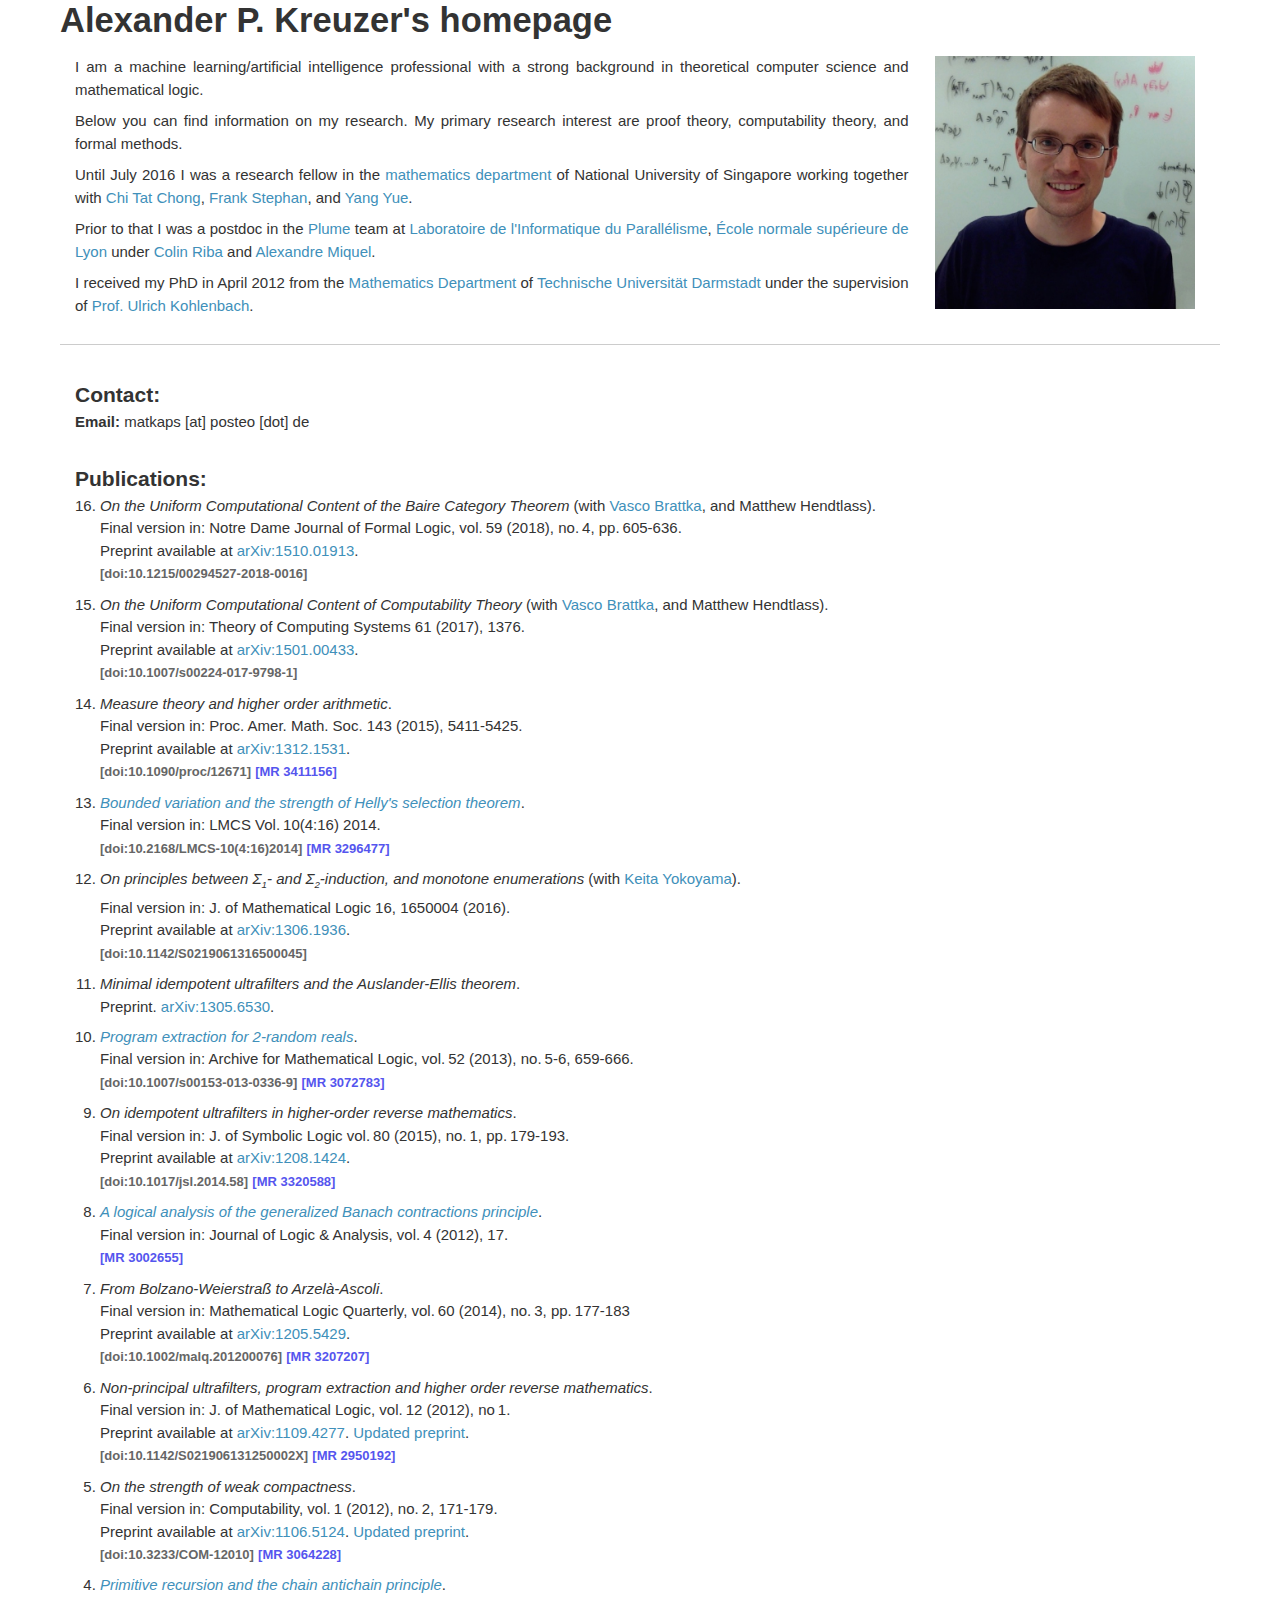
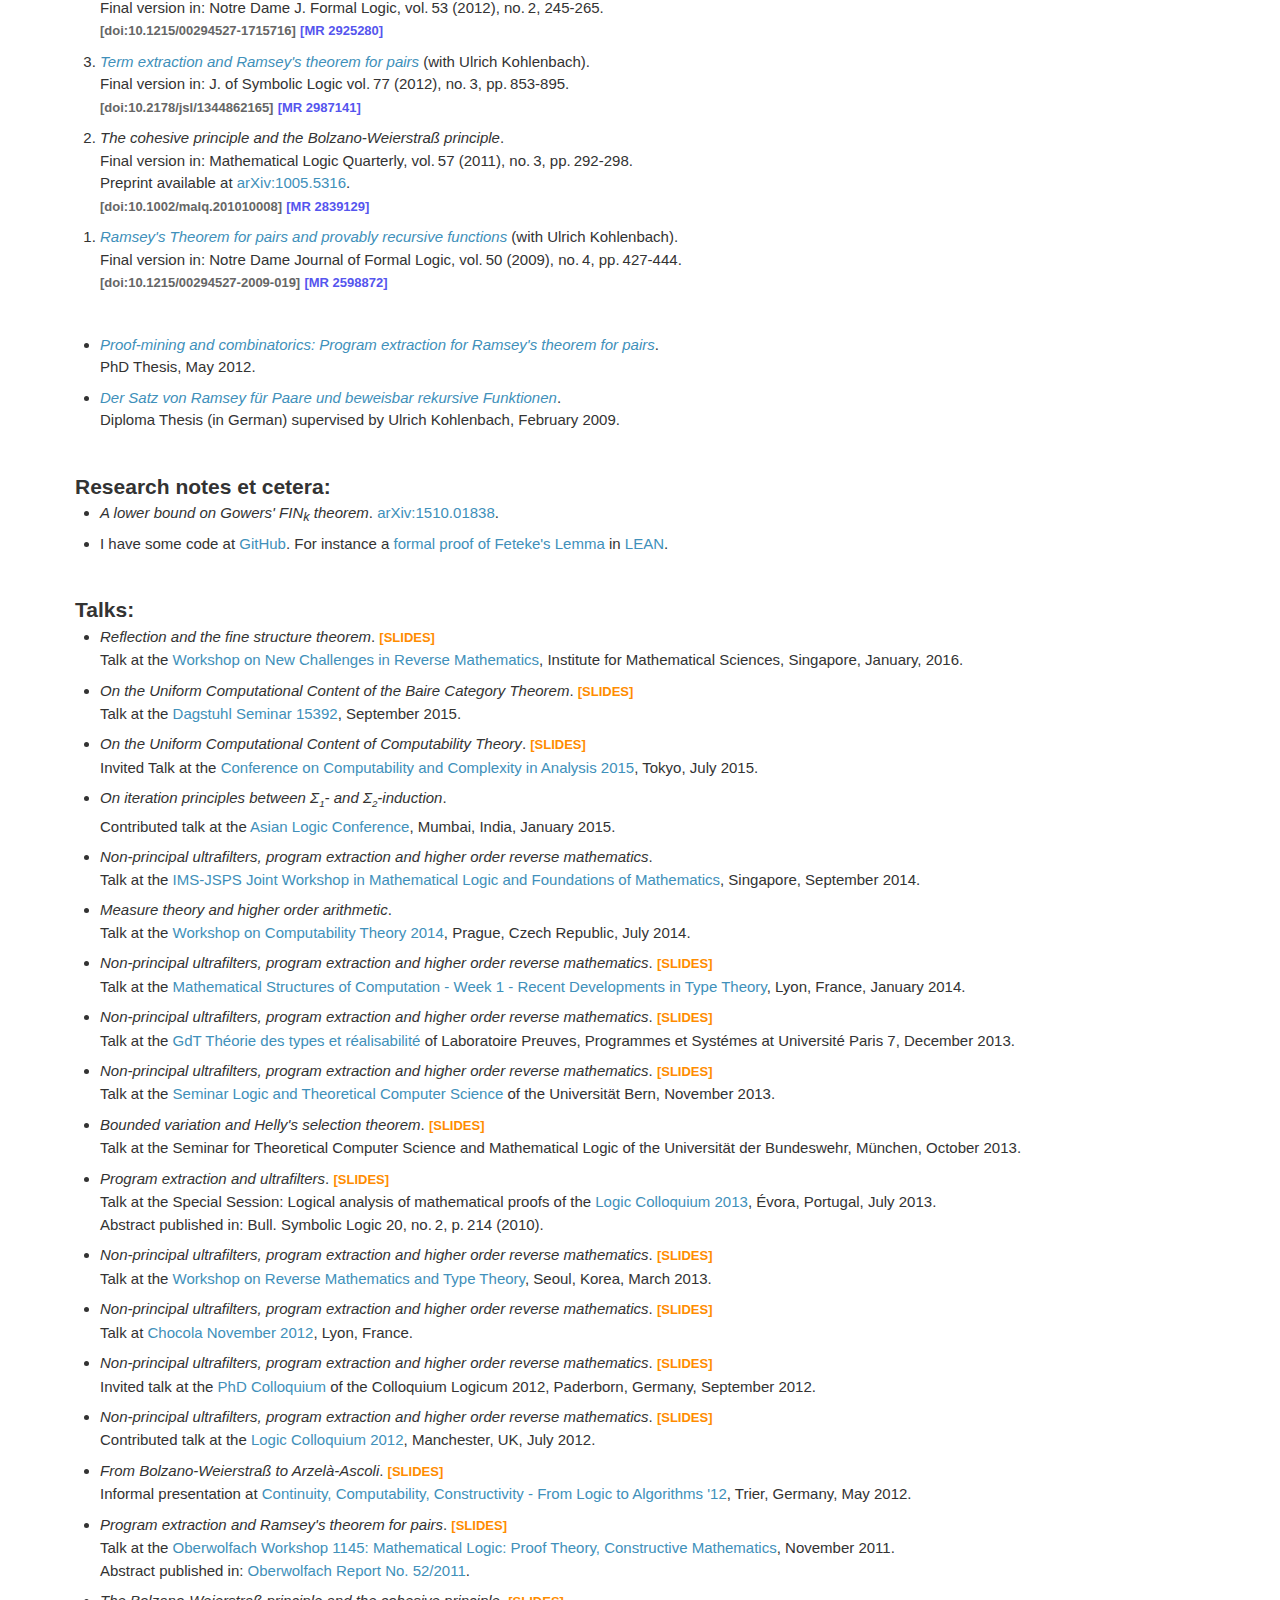
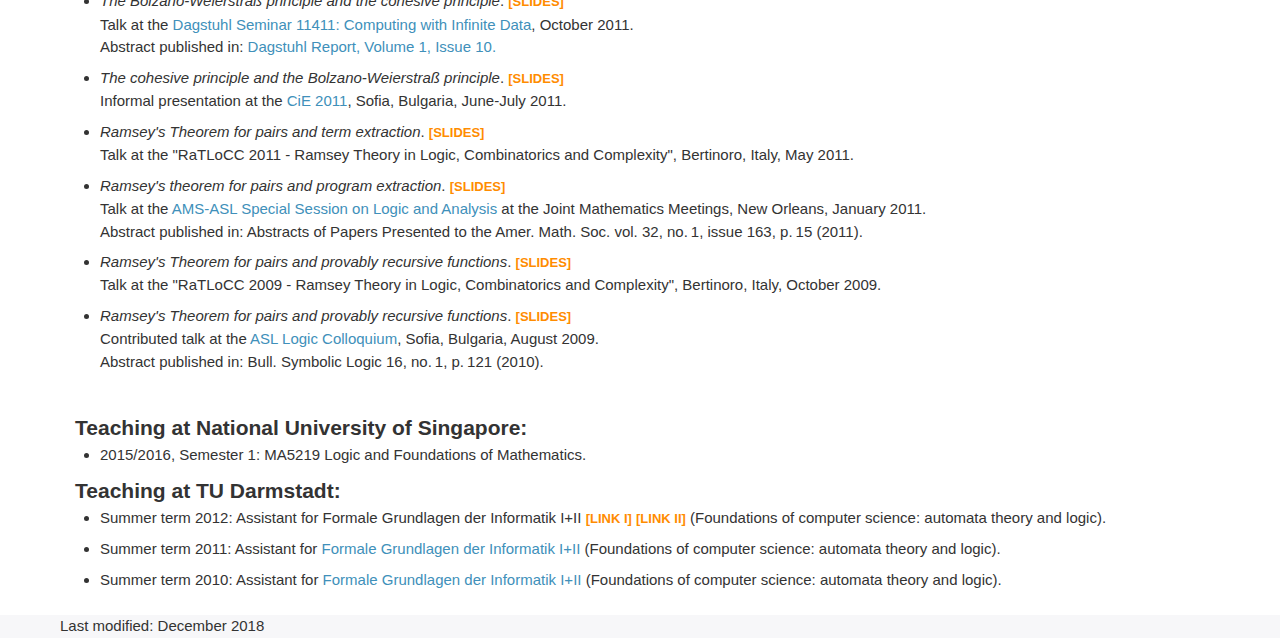
==== matkaps/index.html @ b3647edc "Added matkaps website" ====
<!DOCTYPE html>
<html lang='en'>
    <head>
        <meta charset="utf-8">
        <!--<meta http-equiv="X-UA-Compatible" content="IE=edge,chrome=1">-->
        <title>Alexander Kreuzer's homepage</title>
        <meta name="viewport" content="width=device-width">

        <link rel="stylesheet" href="css/full.min.css">

        <!-- Custom CSS -->
        <link rel="stylesheet" href="css/main.css">
	      
        <link rel="icon" type="image/png" href="favicon.png" />
    </head>
<body>

<!-- Piwik -->
<script type="text/javascript">
  var _paq = _paq || [];
  _paq.push(['trackPageView']);
  _paq.push(['enableLinkTracking']);
  (function() {
    var u="//alexod.hercules.uberspace.de/piwik/";
    _paq.push(['setTrackerUrl', u+'piwik.php']);
    _paq.push(['setSiteId', 1]);
    var d=document, g=d.createElement('script'), s=d.getElementsByTagName('script')[0];
    g.type='text/javascript'; g.async=true; g.defer=true; g.src=u+'piwik.js'; s.parentNode.insertBefore(g,s);
  })();
</script>
<noscript><p><img src="//alexod.hercules.uberspace.de/piwik/piwik.php?idsite=1" style="border:0;" alt="" /></p></noscript>
<!-- End Piwik Code -->


  

  <div class="site-body">
    <div class="site-center">
      <div class="col">
      <h1>Alexander P. Kreuzer's homepage</h1>


<div class="cell">


<div style="float: right; width: 270px; margin-left:0.7cm">
  <img src="port.jpg" width="260" alt="Photo of me" />
</div>
<div style="">
  <p>I am a machine learning/artificial intelligence professional with a strong background
    in theoretical computer science and mathematical logic.

  <p>
    Below you can find information on my research. My primary research interest are proof theory, computability theory, and formal methods.
  </p>

  <p>Until July 2016 I was a research fellow in the
    <a href="http://www.math.nus.edu.sg">mathematics department</a> of National University of Singapore
     working together with <a href="http://www.math.nus.edu.sg/~chongct/">Chi Tat Chong</a>,
    <a href="https://www.comp.nus.edu.sg/~fstephan/">Frank Stephan</a>,
    and <a href="http://www.math.nus.edu.sg/~matyangy/">Yang Yue</a>.
  </p>

  <p>Prior to that I was a postdoc in the <a href="http://www.ens-lyon.fr/LIP/PLUME/">Plume</a> team
    at <a href="http://www.ens-lyon.fr/LIP/">Laboratoire de l'Informatique du Parallélisme</a>,
    <a href="http://www.ens-lyon.fr/en/">École normale supérieure de Lyon</a>
    under <a href="http://perso.ens-lyon.fr/colin.riba/">Colin Riba</a>
    and <a href="http://www.fing.edu.uy/~amiquel/">Alexandre Miquel</a>.
  </p>

  <p>I received my PhD in April 2012 from the <a href="http://www3.mathematik.tu-darmstadt.de/en">Mathematics Department</a>
    of <a href="http://www.tu-darmstadt.de/index.en.jsp">Technische Universit&auml;t Darmstadt</a> under the supervision of
    <a href="http://www.mathematik.tu-darmstadt.de/~kohlenbach/">Prof. Ulrich Kohlenbach</a>.
  </p>
</div>

</div>

<hr/>

<div class="coll"><div class="cell">
<h3>Contact:</h3>
<b>Email:</b> matkaps&nbsp;[at]&nbsp;posteo&nbsp;[dot]&nbsp;de
</div></div>



<div class="coll"><div class="cell">
<h3>Publications:</h3>

<ol reversed>
  
  <li>
    
    <span class="title">On the Uniform Computational Content of the Baire Category Theorem</span> (with <a href="http://cca-net.de/vasco/">Vasco Brattka</a>, and Matthew Hendtlass).
    
    
      <br/>Final version in: Notre Dame Journal of Formal Logic, vol.&#x202F;59 (2018), no.&#x202F;4, pp.&#x202F;605-636.
      
      <br/>Preprint available at <a href="http://arxiv.org/abs/1510.01913">arXiv:1510.01913</a>.
      
    
    
    <br/>
    <a class="doi" href="http://dx.doi.org/doi:10.1215/00294527-2018-0016">[doi:10.1215/00294527-2018-0016]</a>
    
    
  </li>
  
  <li>
    
    <span class="title">On the Uniform Computational Content of Computability Theory</span> (with <a href="http://cca-net.de/vasco/">Vasco Brattka</a>, and Matthew Hendtlass).
    
    
      <br/>Final version in: Theory of Computing Systems 61 (2017), 1376.
      
      <br/>Preprint available at <a href="http://arxiv.org/abs/1501.00433">arXiv:1501.00433</a>.
      
    
    
    <br/>
    <a class="doi" href="http://dx.doi.org/doi:10.1007/s00224-017-9798-1">[doi:10.1007/s00224-017-9798-1]</a>
    
    
  </li>
  
  <li>
    
    <span class="title">Measure theory and higher order arithmetic</span>.
    
    
      <br/>Final version in: Proc. Amer. Math. Soc. 143 (2015), 5411-5425.
      
      <br/>Preprint available at <a href="http://arxiv.org/abs/1312.1531">arXiv:1312.1531</a>.
      
    
    
    <br/>
    <a class="doi" href="http://dx.doi.org/doi:10.1090/proc/12671">[doi:10.1090/proc/12671]</a>
    
    
    <a class="mr" href="http://www.ams.org/mathscinet-getitem?mr=MR3411156">[MR&nbsp;3411156]</a>
    
  </li>
  
  <li>
    
    <a class="title" href="https://lmcs.episciences.org/980">Bounded variation and the strength of Helly's selection theorem</a>.
    
    
      <br/>Final version in: LMCS Vol.&#x202F;10(4:16) 2014.
      
    
    
    <br/>
    <a class="doi" href="http://dx.doi.org/doi:10.2168/LMCS-10(4:16)2014">[doi:10.2168/LMCS-10(4:16)2014]</a>
    
    
    <a class="mr" href="http://www.ams.org/mathscinet-getitem?mr=MR3296477">[MR&nbsp;3296477]</a>
    
  </li>
  
  <li>
    
    <span class="title">On principles between &Sigma;<span class="sub">1</span>- and &Sigma;<span class="sub">2</span>-induction, and monotone enumerations</span> (with <a href="http://www.jaist.ac.jp/~y-keita/">Keita Yokoyama</a>).
    
    
      <br/>Final version in: J. of Mathematical Logic 16, 1650004 (2016).
      
      <br/>Preprint available at <a href="http://arxiv.org/abs/1306.1936">arXiv:1306.1936</a>.
      
    
    
    <br/>
    <a class="doi" href="http://dx.doi.org/doi:10.1142/S0219061316500045">[doi:10.1142/S0219061316500045]</a>
    
    
  </li>
  
  <li>
    
    <span class="title">Minimal idempotent ultrafilters and the Auslander-Ellis theorem</span>.
    
    
      <br/>Preprint.
      
      <a href="http://arxiv.org/abs/1305.6530">arXiv:1305.6530</a>.
      
    
    
    
    
    
  </li>
  
  <li>
    
    <a class="title" href="files/ran.rev.pdf">Program extraction for 2-random reals</a>.
    
    
      <br/>Final version in: Archive for Mathematical Logic, vol.&#x202F;52 (2013), no.&#x202F;5-6, 659-666.
      
    
    
    <br/>
    <a class="doi" href="http://dx.doi.org/doi:10.1007/s00153-013-0336-9">[doi:10.1007/s00153-013-0336-9]</a>
    
    
    <a class="mr" href="http://www.ams.org/mathscinet-getitem?mr=MR3072783">[MR&nbsp;3072783]</a>
    
  </li>
  
  <li>
    
    <span class="title">On idempotent ultrafilters in higher-order reverse mathematics</span>.
    
    
      <br/>Final version in: J. of Symbolic Logic vol.&#x202F;80 (2015), no.&#x202F;1, pp.&#x202F;179-193.
      
      <br/>Preprint available at <a href="http://arxiv.org/abs/1208.1424">arXiv:1208.1424</a>.
      
    
    
    <br/>
    <a class="doi" href="http://dx.doi.org/doi:10.1017/jsl.2014.58">[doi:10.1017/jsl.2014.58]</a>
    
    
    <a class="mr" href="http://www.ams.org/mathscinet-getitem?mr=MR3320588">[MR&nbsp;3320588]</a>
    
  </li>
  
  <li>
    
    <a class="title" href="http://logicandanalysis.org/index.php/jla/article/view/178/68">A logical analysis of the generalized Banach contractions principle</a>.
    
    
      <br/>Final version in: Journal of Logic &amp; Analysis, vol.&#x202F;4 (2012), 17.
      
    
    
    <br/>
    
    
    <a class="mr" href="http://www.ams.org/mathscinet-getitem?mr=MR3002655">[MR&nbsp;3002655]</a>
    
  </li>
  
  <li>
    
    <span class="title">From Bolzano-Weierstraß to Arzelà-Ascoli</span>.
    
    
      <br/>Final version in: Mathematical Logic Quarterly, vol.&#x202F;60 (2014), no.&#x202F;3, pp.&#x202F;177-183
      
      <br/>Preprint available at <a href="http://arxiv.org/abs/1205.5429">arXiv:1205.5429</a>.
      
    
    
    <br/>
    <a class="doi" href="http://dx.doi.org/doi:10.1002/malq.201200076">[doi:10.1002/malq.201200076]</a>
    
    
    <a class="mr" href="http://www.ams.org/mathscinet-getitem?mr=MR3207207">[MR&nbsp;3207207]</a>
    
  </li>
  
  <li>
    
    <span class="title">Non-principal ultrafilters, program extraction and higher order reverse mathematics</span>.
    
    
      <br/>Final version in: J. of Mathematical Logic, vol.&#x202F;12 (2012), no&#x202F;1.
      
      <br/>Preprint available at <a href="http://arxiv.org/abs/1109.4277">arXiv:1109.4277</a>.
      
    
    <a href="files/ultra.pdf">Updated preprint</a>.
    <br/>
    <a class="doi" href="http://dx.doi.org/doi:10.1142/S021906131250002X">[doi:10.1142/S021906131250002X]</a>
    
    
    <a class="mr" href="http://www.ams.org/mathscinet-getitem?mr=MR2950192">[MR&nbsp;2950192]</a>
    
  </li>
  
  <li>
    
    <span class="title">On the strength of weak compactness</span>.
    
    
      <br/>Final version in: Computability, vol.&#x202F;1 (2012), no.&#x202F;2, 171-179.
      
      <br/>Preprint available at <a href="http://arxiv.org/abs/1106.5124">arXiv:1106.5124</a>.
      
    
    <a href="files/weak.rev.pdf">Updated preprint</a>.
    <br/>
    <a class="doi" href="http://dx.doi.org/doi:10.3233/COM-12010">[doi:10.3233/COM-12010]</a>
    
    
    <a class="mr" href="http://www.ams.org/mathscinet-getitem?mr=MR3064228">[MR&nbsp;3064228]</a>
    
  </li>
  
  <li>
    
    <a class="title" href="files/PrimrecCAC.rev2.pdf">Primitive recursion and the chain antichain principle</a>.
    
    
      <br/>Final version in: Notre Dame J. Formal Logic, vol.&#x202F;53 (2012), no.&#x202F;2, 245-265.
      
    
    
    <br/>
    <a class="doi" href="http://dx.doi.org/doi:10.1215/00294527-1715716">[doi:10.1215/00294527-1715716]</a>
    
    
    <a class="mr" href="http://www.ams.org/mathscinet-getitem?mr=MR2925280">[MR&nbsp;2925280]</a>
    
  </li>
  
  <li>
    
    <a class="title" href="files/TermExtractionAndRT22.final.pdf">Term extraction and Ramsey's theorem for pairs</a> (with Ulrich Kohlenbach).
    
    
      <br/>Final version in: J. of Symbolic Logic vol.&#x202F;77 (2012), no.&#x202F;3, pp.&#x202F;853-895.
      
    
    
    <br/>
    <a class="doi" href="http://dx.doi.org/doi:10.2178/jsl/1344862165">[doi:10.2178/jsl/1344862165]</a>
    
    
    <a class="mr" href="http://www.ams.org/mathscinet-getitem?mr=MR2987141">[MR&nbsp;2987141]</a>
    
  </li>
  
  <li>
    
    <span class="title">The cohesive principle and the Bolzano-Weierstra&szlig; principle</span>.
    
    
      <br/>Final version in: Mathematical Logic Quarterly, vol.&#x202F;57 (2011), no.&#x202F;3, pp.&#x202F;292-298.
      
      <br/>Preprint available at <a href="http://arxiv.org/abs/1005.5316">arXiv:1005.5316</a>.
      
    
    
    <br/>
    <a class="doi" href="http://dx.doi.org/doi:10.1002/malq.201010008">[doi:10.1002/malq.201010008]</a>
    
    
    <a class="mr" href="http://www.ams.org/mathscinet-getitem?mr=MR2839129">[MR&nbsp;2839129]</a>
    
  </li>
  
  <li>
    
    <a class="title" href="http://www.mathematik.tu-darmstadt.de/~kohlenbach/KreuzerKohlenbach.pdf">Ramsey's Theorem for pairs and provably recursive functions</a> (with Ulrich Kohlenbach).
    
    
      <br/>Final version in: Notre Dame Journal of Formal Logic, vol.&#x202F;50 (2009), no.&#x202F;4, pp.&#x202F;427-444.
      
    
    
    <br/>
    <a class="doi" href="http://dx.doi.org/doi:10.1215/00294527-2009-019">[doi:10.1215/00294527-2009-019]</a>
    
    
    <a class="mr" href="http://www.ams.org/mathscinet-getitem?mr=MR2598872">[MR&nbsp;2598872]</a>
    
  </li>
  
</ol>
</div></div>


<div class="coll"><div class="cell">
<ul>
  <li><a class="title" href="http://tuprints.ulb.tu-darmstadt.de/2972">Proof-mining and combinatorics: Program extraction for Ramsey's theorem for pairs</a>.<br />
     PhD Thesis, May 2012.
  </li>
  <li>
    <a class="title" href="files/dipl.pdf">Der Satz von Ramsey f&uuml;r Paare und beweisbar rekursive Funktionen</a>.<br/>
    Diploma Thesis (in German) supervised by Ulrich Kohlenbach, February 2009.
  </li>
</ul>
</div></div>

<div class="coll"><div class="cell">
  <h3>Research notes et cetera:</h3>
<ul>
  <li><span class="title">A lower bound on Gowers' FIN<sub>k</sub> theorem</span>.
  <a href="http://arxiv.org/abs/1510.01838">arXiv:1510.01838</a>.
  </li>
  <li>I have some code at <a href="https://github.com/akreuzer/">GitHub</a>. For instance a <a href="https://github.com/akreuzer/feteke-lean">formal proof of Feteke's Lemma</a> in <a href="https://leanprover.github.io/">LEAN</a>.
</ul>
</div></div>


<div class="coll"><div class="cell">
<h3>Talks:</h3>

<ul>
  
  <li>
    <span class="title">Reflection and the fine structure theorem</span>.
    
    <a class="slides" href="files/sing16.pdf">[SLIDES]</a>
    
    <br/>
    Talk at the <a href="http://www2.ims.nus.edu.sg/Programs/016reverse/">Workshop on New Challenges in Reverse Mathematics</a>, Institute for Mathematical Sciences, Singapore, January, 2016.
  </li>
  
  <li>
    <span class="title">On the Uniform Computational Content of the Baire Category Theorem</span>.
    
    <a class="slides" href="files/dagstuhl15.pdf">[SLIDES]</a>
    
    <br/>
    Talk at the <a href="https://www.dagstuhl.de/en/program/calendar/semhp/?semnr=15392">Dagstuhl Seminar 15392</a>, September 2015.
  </li>
  
  <li>
    <span class="title">On the Uniform Computational Content of Computability Theory</span>.
    
    <a class="slides" href="files/cca2015.pdf">[SLIDES]</a>
    
    <br/>
    Invited Talk at the <a href="http://cca-net.de/cca2015/">Conference on Computability and Complexity in Analysis 2015</a>, Tokyo, July 2015.
  </li>
  
  <li>
    <span class="title">On iteration principles between &Sigma;<span class="sub">1</span>- and &Sigma;<span class="sub">2</span>-induction</span>.
    
    <br/>
    Contributed talk at the <a href="http://www.cse.iitb.ac.in/~alc15/">Asian Logic Conference</a>, Mumbai, India, January 2015.
  </li>
  
  <li>
    <span class="title">Non-principal ultrafilters, program extraction and higher order reverse mathematics</span>.
    
    <br/>
    Talk at the <a href="http://www2.ims.nus.edu.sg/Programs/014wlogic/index.php">IMS-JSPS Joint Workshop in Mathematical Logic and Foundations of Mathematics</a>, Singapore, September 2014.
  </li>
  
  <li>
    <span class="title">Measure theory and higher order arithmetic</span>.
    
    <br/>
    Talk at the <a href="http://www.computability.org/wct/wctprague/index.html">Workshop on Computability Theory 2014</a>, Prague, Czech Republic, July 2014.
  </li>
  
  <li>
    <span class="title">Non-principal ultrafilters, program extraction and higher order reverse mathematics</span>.
    
    <a class="slides" href="files/lyon14.pdf">[SLIDES]</a>
    
    <br/>
    Talk at the <a href="http://smc2014.univ-lyon1.fr/doku.php?id=week1">Mathematical Structures of Computation - Week 1 - Recent Developments in Type Theory</a>, Lyon, France, January 2014.
  </li>
  
  <li>
    <span class="title">Non-principal ultrafilters, program extraction and higher order reverse mathematics</span>.
    
    <a class="slides" href="files/paris13.pdf">[SLIDES]</a>
    
    <br/>
    Talk at the <a href="http://www.pps.univ-paris-diderot.fr/gdt-types-realisabilite/">GdT Th&eacute;orie des types et r&eacute;alisabilit&eacute;</a> of Laboratoire Preuves, Programmes et Syst&eacute;mes at Universit&eacute; Paris 7, December 2013.
  </li>
  
  <li>
    <span class="title">Non-principal ultrafilters, program extraction and higher order reverse mathematics</span>.
    
    <a class="slides" href="files/bern13.pdf">[SLIDES]</a>
    
    <br/>
    Talk at the <a href="http://www.ltg.unibe.ch/lectures/HS13/LTCS">Seminar Logic and Theoretical Computer Science</a>  of the Universit&auml;t Bern, November 2013.
  </li>
  
  <li>
    <span class="title">Bounded variation and Helly's selection theorem</span>.
    
    <a class="slides" href="files/munich13.pdf">[SLIDES]</a>
    
    <br/>
    Talk at the Seminar for Theoretical Computer Science and Mathematical Logic of the Universit&auml;t der Bundeswehr, M&uuml;nchen, October 2013.
  </li>
  
  <li>
    <span class="title">Program extraction and ultrafilters</span>.
    
    <a class="slides" href="files/evora13.pdf">[SLIDES]</a>
    
    <br/>
    Talk at the Special Session: Logical analysis of mathematical proofs of the <a href="http://ptmat.fc.ul.pt/LC2013/">Logic Colloquium 2013</a>, &Eacute;vora, Portugal, July 2013.<br /> Abstract published in: Bull. Symbolic Logic 20, no.&#x202F;2, p.&#x202F;214 (2010).

  </li>
  
  <li>
    <span class="title">Non-principal ultrafilters, program extraction and higher order reverse mathematics</span>.
    
    <a class="slides" href="files/seoul13.pdf">[SLIDES]</a>
    
    <br/>
    Talk at the <a href="http://formal.hknu.ac.kr/RevMath/workshop.html">Workshop on Reverse Mathematics and Type Theory</a>, Seoul, Korea, March 2013.
  </li>
  
  <li>
    <span class="title">Non-principal ultrafilters, program extraction and higher order reverse mathematics</span>.
    
    <a class="slides" href="files/chocola12.pdf">[SLIDES]</a>
    
    <br/>
    Talk at <a href="http://chocola.ens-lyon.fr/events/seminaire-2012-11-15/">Chocola November 2012</a>, Lyon, France.
  </li>
  
  <li>
    <span class="title">Non-principal ultrafilters, program extraction and higher order reverse mathematics</span>.
    
    <a class="slides" href="files/paderborn12.pdf">[SLIDES]</a>
    
    <br/>
    Invited talk at the <a href="http://www.math.uni-hamburg.de/home/loewe/CL2012/phdcolloquium.html">PhD Colloquium</a> of the Colloquium Logicum 2012, Paderborn, Germany, September 2012.
  </li>
  
  <li>
    <span class="title">Non-principal ultrafilters, program extraction and higher order reverse mathematics</span>.
    
    <a class="slides" href="files/manchester.pdf">[SLIDES]</a>
    
    <br/>
    Contributed talk at the <a href="http://www.cl.eps.manchester.ac.uk/medialand/maths/archived-events/workshops/www.mims.manchester.ac.uk/events/workshops/LC2012/">Logic Colloquium 2012</a>, Manchester, UK, July 2012.
  </li>
  
  <li>
    <span class="title">From Bolzano-Weierstraß to Arzelà-Ascoli</span>.
    
    <a class="slides" href="files/trier.pdf">[SLIDES]</a>
    
    <br/>
    Informal presentation at <a href="http://computal.uni-trier.de/?page_id=28">Continuity, Computability, Constructivity - From Logic to Algorithms '12</a>, Trier, Germany, May 2012.
  </li>
  
  <li>
    <span class="title">Program extraction and Ramsey's theorem for pairs</span>.
    
    <a class="slides" href="files/mfo11.pdf">[SLIDES]</a>
    
    <br/>
    Talk at the <a href="https://www.mfo.de/occasion/1145">Oberwolfach Workshop 1145: Mathematical Logic: Proof Theory, Constructive Mathematics</a>, November 2011. <br /> Abstract published in: <a href="https://www.mfo.de/document/1145/OWR_2011_52.pdf">Oberwolfach Report No. 52/2011</a>.

  </li>
  
  <li>
    <span class="title">The Bolzano-Weierstraß principle and the cohesive principle</span>.
    
    <a class="slides" href="files/dagstuhl11.pdf">[SLIDES]</a>
    
    <br/>
    Talk at the <a href="http://www.dagstuhl.de/11411">Dagstuhl Seminar 11411: Computing with Infinite Data</a>, October 2011.<br /> Abstract published in: <a href="http://dx.doi.org/10.4230/DagRep.1.10.14">Dagstuhl Report, Volume 1, Issue 10.</a>

  </li>
  
  <li>
    <span class="title">The cohesive principle and the Bolzano-Weierstraß principle</span>.
    
    <a class="slides" href="files/sofia2011.pdf">[SLIDES]</a>
    
    <br/>
    Informal presentation at the <a href="http://cie2011.fmi.uni-sofia.bg/">CiE 2011</a>, Sofia, Bulgaria, June-July 2011.
  </li>
  
  <li>
    <span class="title">Ramsey's Theorem for pairs and term extraction</span>.
    
    <a class="slides" href="files/bertinoro2011.pdf">[SLIDES]</a>
    
    <br/>
    Talk at the &quot;RaTLoCC 2011 - Ramsey Theory in Logic, Combinatorics and Complexity&quot;, Bertinoro, Italy, May 2011.
  </li>
  
  <li>
    <span class="title">Ramsey's theorem for pairs and program extraction</span>.
    
    <a class="slides" href="files/neworleans2011.pdf">[SLIDES]</a>
    
    <br/>
    Talk at the <a href="http://www.ams.org/meetings/national/jmm/2125_program_ss36.html">AMS-ASL Special Session on Logic and Analysis</a> at the Joint Mathematics Meetings, New Orleans, January 2011.<br/> Abstract published in: Abstracts of Papers Presented to the Amer. Math. Soc. vol. 32, no.&#x202F;1, issue 163, p.&#x202F;15 (2011).

  </li>
  
  <li>
    <span class="title">Ramsey's Theorem for pairs and provably recursive functions</span>.
    
    <a class="slides" href="files/bertinoro2009.pdf">[SLIDES]</a>
    
    <br/>
    Talk at the &quot;RaTLoCC 2009 - Ramsey Theory in Logic, Combinatorics and Complexity&quot;, Bertinoro, Italy, October 2009.
  </li>
  
  <li>
    <span class="title">Ramsey's Theorem for pairs and provably recursive functions</span>.
    
    <a class="slides" href="files/sofia2009.pdf">[SLIDES]</a>
    
    <br/>
    Contributed talk at the <a href="http://lc2009.fmi.uni-sofia.bg/">ASL Logic Colloquium</a>, Sofia, Bulgaria,  August 2009.<br /> Abstract published in: Bull. Symbolic Logic 16, no.&#x202F;1, p.&#x202F;121 (2010).

  </li>
  
</ul>
</div></div>

<div class="coll"><div class="cell">
<h3>Teaching at National University of Singapore:</h3>
<ul>
    <li>2015/2016, Semester 1: MA5219 Logic and Foundations of Mathematics.</li>
</ul>

<h3>Teaching at TU Darmstadt:</h3>
<ul>
  <li>Summer term 2012: Assistant for Formale Grundlagen der Informatik I+II
    <a class="slides" hreflang="de" href="https://www.tucan.tu-darmstadt.de/scripts/mgrqcgi?APPNAME=CampusNet&amp;PRGNAME=COURSEDETAILS&amp;ARGUMENTS=-N000000000000002,-N000036,-N0,-N343454779162364,-N343454779158365,-N0,-N0,-N0">[LINK I]</a>&nbsp;<a class="slides" hreflang="de" href="https://www.tucan.tu-darmstadt.de/scripts/mgrqcgi?APPNAME=CampusNet&amp;PRGNAME=COURSEDETAILS&amp;ARGUMENTS=-N000000000000002,-N000036,-N0,-N343454778648358,-N343454778685359,-N0,-N0,-N0">[LINK II]</a>
    (Foundations of computer science: automata theory and logic).
  </li>
  <li>Summer term 2011: Assistant for <a hreflang="de" href="https://www3.mathematik.tu-darmstadt.de/index.php?id=84&amp;evsid=23&amp;evsver=947">Formale Grundlagen der Informatik I+II</a> (Foundations of computer science: automata theory and logic).
  </li>
  <li>Summer term 2010: Assistant for <a hreflang="de" href="https://www3.mathematik.tu-darmstadt.de/index.php?id=84&amp;evsid=23&amp;evsver=830">Formale Grundlagen der Informatik I+II</a> (Foundations of computer science: automata theory and logic).
  </li>
</ul>
</div></div>

      </div>
    </div>
  </div>

  <div class="site-footer">
    <div class="site-center">
      <div class="col">
	Last modified: December 2018
      </div>
    </div>
  </div>


</body>
</html>
---- matkaps/css/full.min.css ----
article:after, aside:after, footer:after, header:after, nav:after, section:after, .col:after, .width-fit img:after, address:after, details:after, div:after, figcaption:after, figure:after, hgroup:after, pre:after {
    clear: both; }

li {
    display: list-item; }

button, input, select, textarea, audio, canvas, img, label, video {
    display: inline-block; }

article, aside, footer, header, nav, section, .col, .width-fit img, address, details, div, figcaption, figure, hgroup, pre {
    display: block; }

article:before, aside:before, footer:before, header:before, nav:before, section:before, .col:before, .width-fit img:before, address:before, details:before, div:before, figcaption:before, figure:before, hgroup:before, pre:before, article:after, aside:after, footer:after, header:after, nav:after, section:after, .col:after, .width-fit img:after, address:after, details:after, div:after, figcaption:after, figure:after, hgroup:after, pre:after {
    display: table;
    content: ""; }

.site-center {
    float: none !important; }

article, aside, footer, header, nav, section, .col, .width-fit, img {
    float: left; }

.width-fill {
    display: table-cell;
    float: none;
    _float: left; }

[hidden] {
    display: none; }

audio:not([controls]) {
    display: none; }

.site-footer, .site-header, .site-center, body, fieldset, legend, sub, sup {
    position: relative; }

td, th { }

sup {
    top: -0.5em; }

sub {
    bottom: -0.25em; }

button, input, select, textarea, table, address, blockquote, blockquote p, body, dd, dl, figure, figure img, form, h1, h2, h3, h4, h5, h6, legend, p, pre {
    margin: 0; }

.cell {
    margin: 10px; }

.site-center {
    margin-left: auto !important;
    margin-right: auto !important; }

ol, ul {
    margin: 0 0 9px 25px; }

fieldset {
    margin: 0 2px;
    padding: 0.35em 0.625em 0.75em; }

hr {
    margin: 18px 0; }

form .cell, .mediaobject .cell {
    margin: 4px; }

ol ul, ul ul, ol ol, ul ol {
    margin-bottom: 0; }

table, address, blockquote, dl, p, pre {
    margin-bottom: 9px; }

img {
    margin-bottom: 4px; }

dd {
    margin-left: 9px; }

img {
    margin-right: 4px; }

button {
    margin-right: 5px; }

td, th {
    padding: 8px; }

code {
    padding: 3px 4px; }

pre {
    padding: 0 3px 2px; }

label {
    padding: 5px; }

input, select, textarea {
    padding: 4px; }

select {
    padding-left: 0; }

ol, ul, table input, blockquote, legend {
    padding: 0; }

blockquote {
    padding-left: 15px; }

.width-fill {
    min-width: 50px; }

.site-footer, .site-header, article, aside, footer, header, nav, section, .col, table, figure {
    width: 100%; }

.width-fit {
    width: auto;
    _width: 1px; }

.site-center {
    width: 920px; }

.site-center {
    min-width: 200px; }

.width-fill {
    width: 10000px; }

article, aside, footer, header, nav, section, .col {
    min-height: 1px; }

select {
    width: 220px; }

table input {
    width: 100%;
    height: 18px; }

body, html {
    height: 100%; }

img {
    height: auto; }

select {
    height: 28px; }

abbr, button, code, input, pre, select, ol, ul, table, td, th, a, article, aside, blockquote, col, div, fieldset, figure, footer, header, hr, img, li, nav, section, span, textarea {
    border: 0 solid #ccc; }

blockquote {
    border-left-width: 5px; }

hr {
    border-top-width: 1px; }

abbr, button, code, input, pre, select, .border {
    border-width: 1px; }

hr {
    border-bottom-width: 1px; }

table {
    border-collapse: separate;
    border-spacing: 0;
    empty-cells: show; }

table.border {
    border-width: 1px 0 0 1px; }

table.border th, table.border td {
    border-width: 0 1px 1px 0; }

table input {
    border-width: 0; }

abbr {
    border-style: dotted; }

ol, ul, body {
    overflow: visible; }

textarea {
    overflow: auto;
    resize: none; }

table input {
    overflow: hidden; }

html {
    overflow-y: scroll;
    -webkit-overflow-scrolling: touch; }

td, th {
    text-align: left; }

p {
    text-align: justify; }

ul {
    list-style: disc; }

ol {
    list-style: decimal; }

abbr {
    cursor: help; }

a {
    cursor: pointer; }

blockquote, q {
    quotes: none; }

blockquote:before, q:before, blockquote:after, q:after {
    content: "";
    content: none; }

*:hover, *:active, *:focus {
    outline: none; }

img {
    -ms-interpolation-mode: bicubic; }

button::-moz-focus-inner {
    border: 0;
    padding: 0; }

input::-moz-focus-inner {
    border: 0;
    padding: 2px; }

body {
    -webkit-text-size-adjust: 100%;
    -ms-text-size-adjust: 100%; }

button, input, select, textarea, body, p {
    font-family: "Helvetica Neue",Helvetica,Arial,sans-serif; }

code, kbd, pre, samp {
    font-family: Menlo,Monaco,"Courier New",monospace; }

cite, dfn, em, figcaption, i {
    font-style: italic; }

address, cite, legend {
    font-style: inherit;
    white-space: inherit; }

pre {
    white-space: pre;
    white-space: pre-wrap;
    word-break: break-all;
    word-wrap: break-word; }

b, dt, h1, h2, h3, h4, h5, h6, strong, th {
    font-weight: 700; }

blockquote p, small {
    font-weight: 300; }

body {
    font-size: 13px; }

h1 {
    font-size: 230%; }

h2 {
    font-size: 185%; }

h3 {
    font-size: 140%; }

blockquote p {
    font-size: 120%; }

h4 {
    font-size: 106%; }

button, input, select, textarea, p, small {
    font-size: 100%; }

abbr, code, h4 small, h5, kbd, pre, samp, table {
    font-size: 95%; }

h6, p small, sub, sup {
    font-size: 85%; }

h2 small, h3 small {
    font-size: 75%; }

h6 {
    line-height: 170%; }

button, input, select, textarea, address, body, dd, dt, h2, h3, h5, li, p, pre {
    line-height: 150%; }

table input, table {
    line-height: 135%; }

h4 {
    line-height: 130%; }

h1 {
    line-height: 120%; }

td, th, small {
    line-height: 100%; }

sub, sup {
    line-height: 0; }

abbr, h6 {
    text-transform: uppercase; }

a:hover {
    text-decoration: underline; }

del {
    text-decoration: line-through; }

a, ins {
    text-decoration: none; }

button, input, select, textarea {
    vertical-align: bottom; }

td, th, textarea {
    vertical-align: top; }

sub, sup {
    vertical-align: baseline; }

code {
    border-color: #e1e1e8; }

fieldset {
    border-color: #c0c0c0; }

table, th, td {
    border-color: #333; }

hr {
    border-bottom-color: #fff; }

.site-header, th {
    background: #2d3538; }

ins {
    background: #ff9; }

mark {
    background: #ff0; }

body, .site-footer, pre, button, code {
    background-color: #f7f7f9; }

table, .site-body {
    background-color: #fff; }

.masthead {
    background: #3981a7; }

h6, small {
    color: #999; }

input, textarea {
    color: #808080; }

code {
    color: #d14; }

body, select, input, textarea, button {
    color: #333; }

a {
    color: #4090ba; }

a:hover {
    color: #337394; }

.masthead, .site-header, th {
    color: #fff; }

@media (min-width: 1200px) {
    .site-center {
        width: 1160px; }

    .cell {
        margin: 15px; } }
@media (min-width: 768px) and (max-width: 979px) {
    .site-center {
        width: 704px; } }
@media (max-width: 767px) {
    .col {
        display: block;
        float: left;
        width: 100%; }

    .site-center, .site-body, .site-header, .site-footer {
        margin: 0 !important;
        width: 100%;
        border: none !important; } }
---- matkaps/css/main.css ----
body { font-size: 15px }

.slides { font-size: small
        ; color: #FF8C00
	; text-decoration: none 
        ; font-weight: bold}

.slides:hover { color: #FF8C00 }

.mr     { font-size: small
	; color: #5555EE 
	; text-decoration: none
	; font-weight: bold }

.mr:hover { color: #5555EE }

.doi    { font-size: small
	; color: #666666
	; text-decoration: none
        ; font-weight: bold }

.doi:hover { color: #666666 }

.title  { font-style: italic }

#lastmod { font-style: italic
         ; font-size: small }

li { margin-bottom: 1ex }

.cell.highlight { background-color: #FEDFB3; padding-left: 0.5cm ; padding-right: 0.5cm }

.sub { font-size: 65%
     ; vertical-align: sub
     }
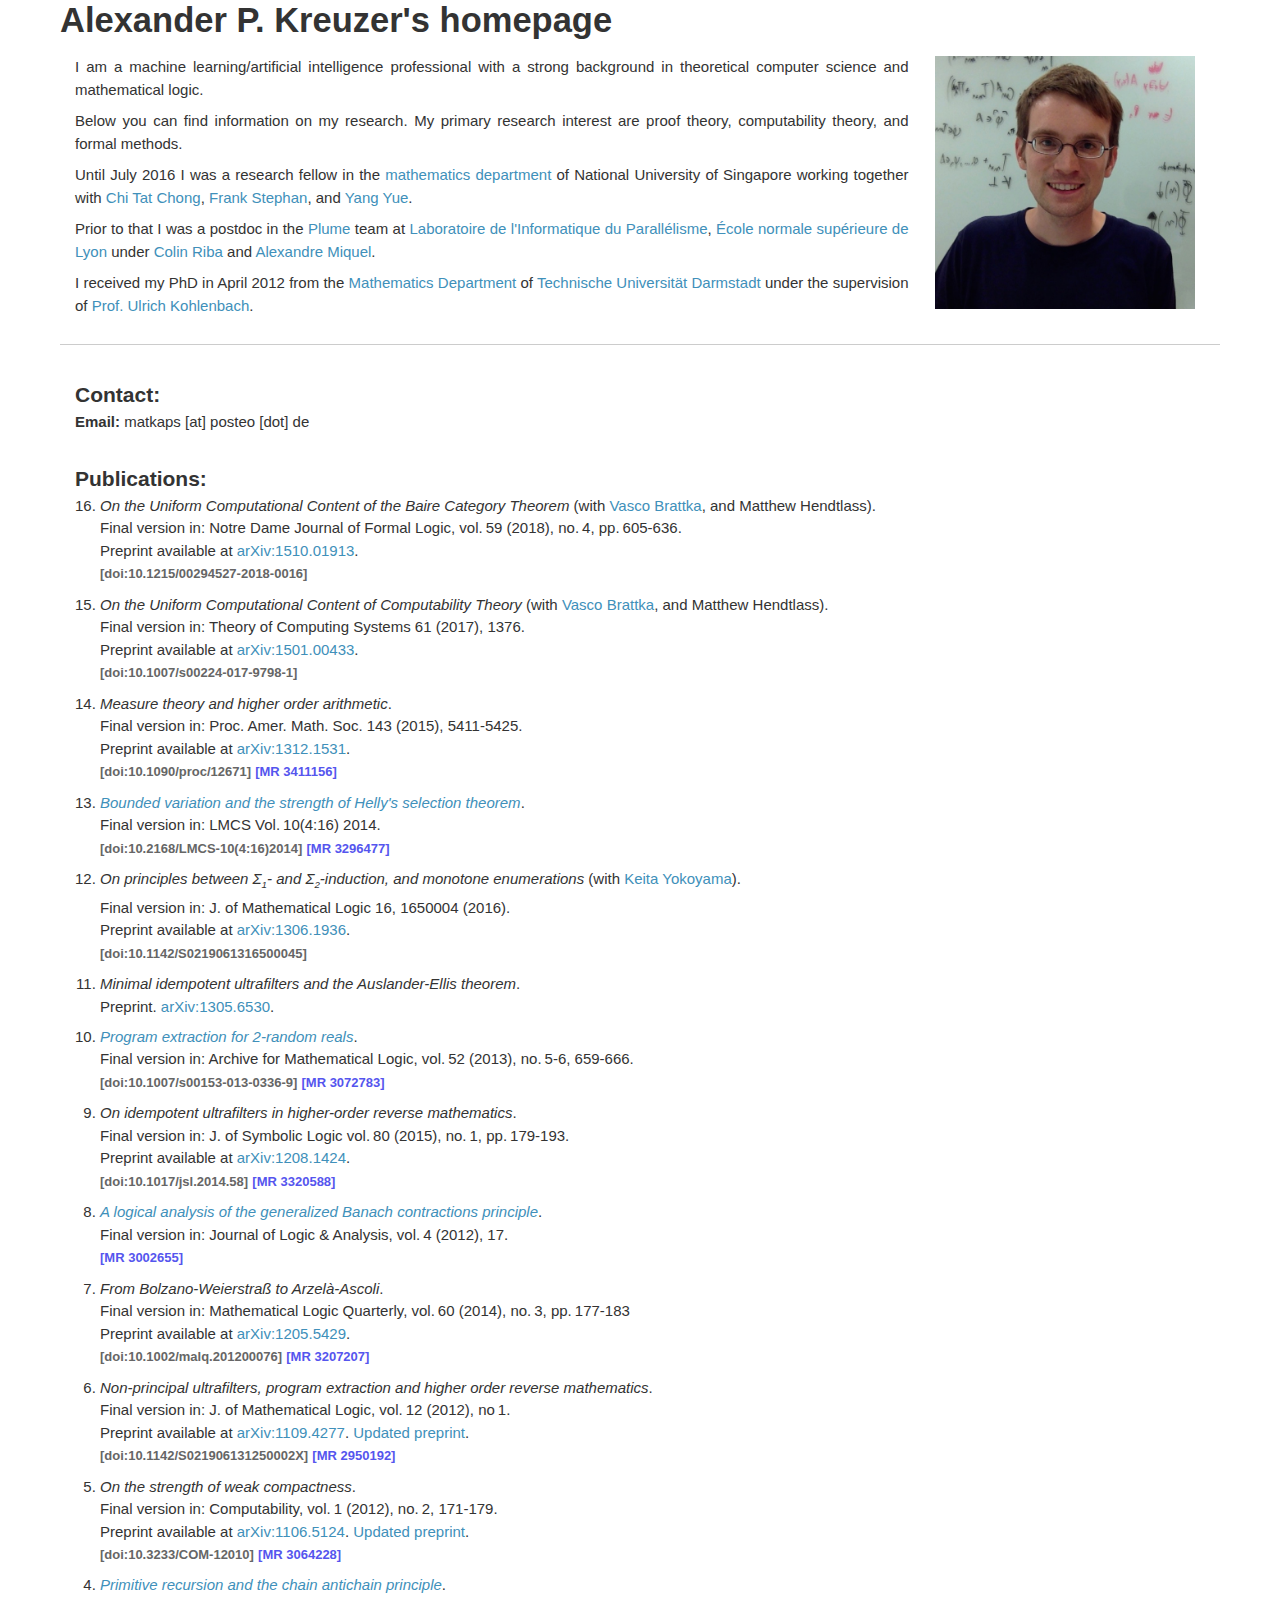
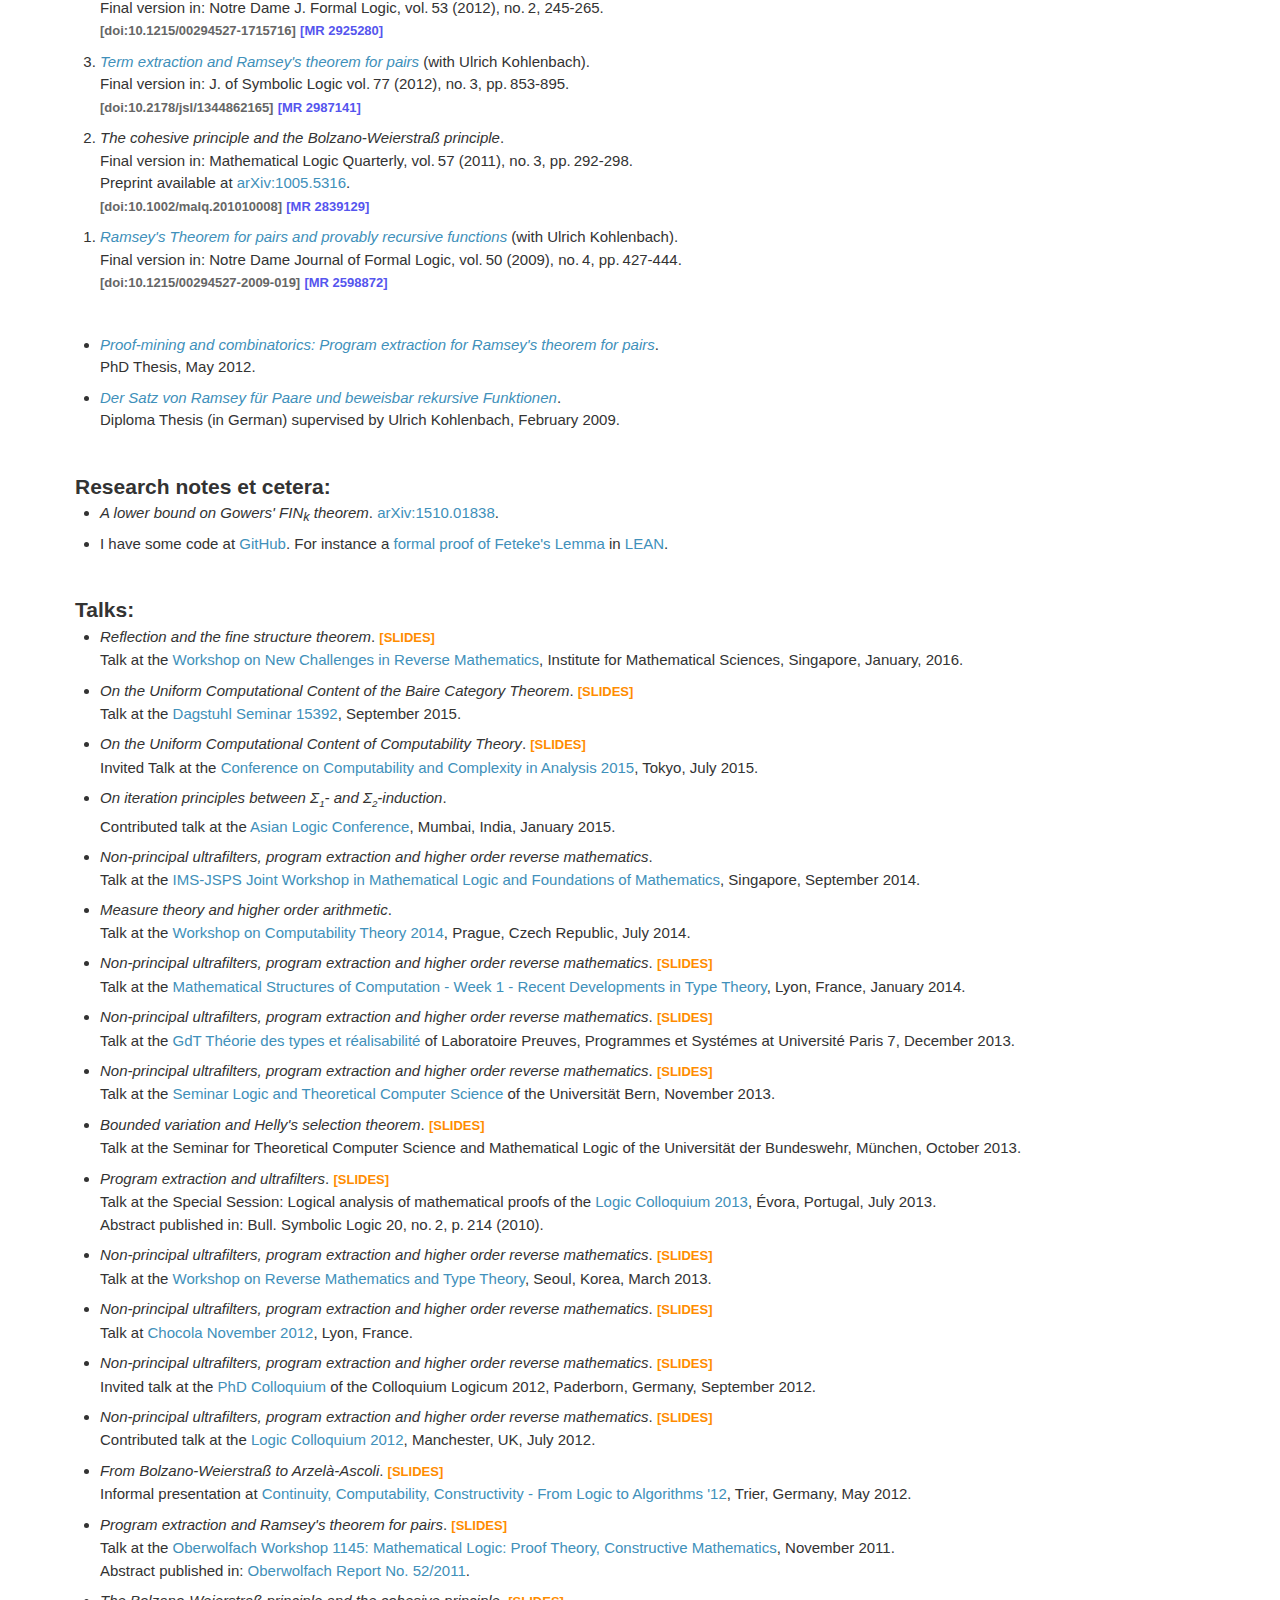
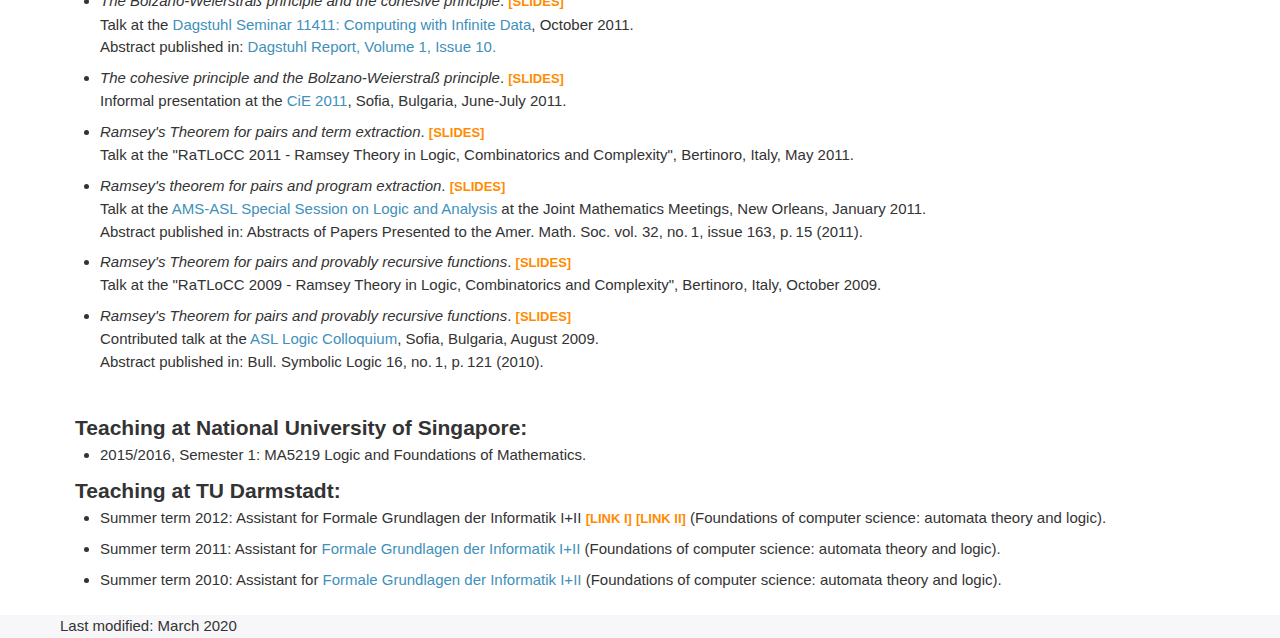
==== commit ddf160bc: "Update matomo link" ====
--- a/matkaps/index.html
+++ b/matkaps/index.html
@@ -15,21 +15,27 @@
     </head>
 <body>
 
-<!-- Piwik -->
+
+
+<!-- Matomo -->
 <script type="text/javascript">
-  var _paq = _paq || [];
+  var _paq = window._paq || [];
+  /* tracker methods like "setCustomDimension" should be called before "trackPageView" */
   _paq.push(['trackPageView']);
   _paq.push(['enableLinkTracking']);
   (function() {
-    var u="//alexod.hercules.uberspace.de/piwik/";
-    _paq.push(['setTrackerUrl', u+'piwik.php']);
-    _paq.push(['setSiteId', 1]);
+    var u="https://pluto.aleph.one/matomo/";
+    _paq.push(['setTrackerUrl', u+'matomo.php']);
+    _paq.push(['setSiteId', '1']);
     var d=document, g=d.createElement('script'), s=d.getElementsByTagName('script')[0];
-    g.type='text/javascript'; g.async=true; g.defer=true; g.src=u+'piwik.js'; s.parentNode.insertBefore(g,s);
+    g.type='text/javascript'; g.async=true; g.defer=true; g.src=u+'matomo.js'; s.parentNode.insertBefore(g,s);
   })();
 </script>
-<noscript><p><img src="//alexod.hercules.uberspace.de/piwik/piwik.php?idsite=1" style="border:0;" alt="" /></p></noscript>
-<!-- End Piwik Code -->
+<noscript><p><img src="https://pluto.aleph.one/matomo/matomo.php?idsite=1&amp;rec=1" style="border:0;" alt="" /></p></noscript>
+<!-- End Matomo Code -->
+
+
+
 
 
   
@@ -639,7 +645,7 @@
   <div class="site-footer">
     <div class="site-center">
       <div class="col">
-	Last modified: December 2018
+	Last modified: March 2020
       </div>
     </div>
   </div>
